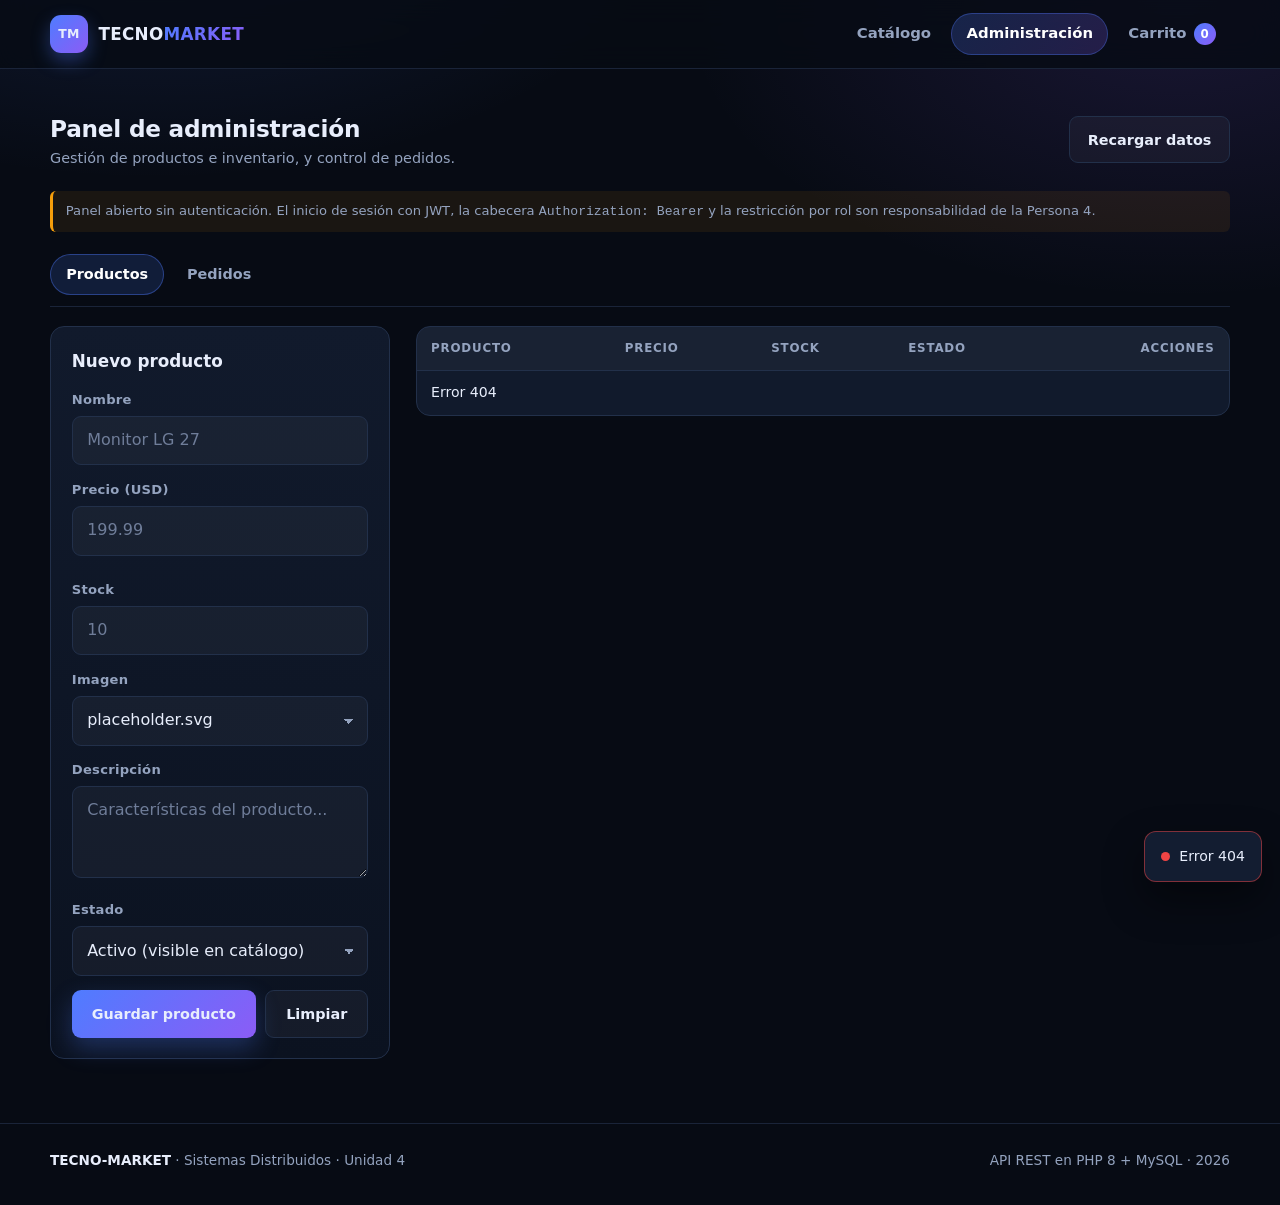
==== public/admin.html @ d6451906 "feat(front): catalogo, carrito y panel de administracion con imagenes" ====
<!DOCTYPE html>
<html lang="es">
<head>
    <meta charset="UTF-8">
    <meta name="viewport" content="width=device-width, initial-scale=1.0">
    <title>Administración | TECNO-MARKET</title>
    <link rel="icon" type="image/svg+xml" href="img/logo.svg">
    <link rel="stylesheet" href="css/app.css">
</head>
<body>

<header class="topbar">
    <div class="contenedor topbar__inner">
        <a class="marca" href="index.html">
            <span class="marca__logo">TM</span>
            <span class="marca__texto">TECNO<span>MARKET</span></span>
        </a>
        <nav class="nav">
            <a class="nav__link" href="index.html">Catálogo</a>
            <a class="nav__link activo" href="admin.html">Administración</a>
            <a class="nav__link nav__carrito" href="carrito.html">
                Carrito <span class="badge" id="contadorCarrito">0</span>
            </a>
        </nav>
    </div>
</header>

<main class="contenedor seccion">
    <div class="seccion__cabecera">
        <div>
            <h1 class="seccion__titulo">Panel de administración</h1>
            <p class="seccion__subtitulo">Gestión de productos e inventario, y control de pedidos.</p>
        </div>
        <button class="boton" id="recargar">Recargar datos</button>
    </div>

    <div class="aviso" style="margin-bottom:1.4rem;">
        Panel abierto sin autenticación. El inicio de sesión con JWT, la cabecera
        <code>Authorization: Bearer</code> y la restricción por rol son responsabilidad de la Persona 4.
    </div>

    <div class="pestanas">
        <button class="pestana activo" data-pestana="productos">Productos</button>
        <button class="pestana" data-pestana="pedidos">Pedidos</button>
    </div>

    <section id="tabProductos" class="admin">
        <div class="panel">
            <h2 class="panel__titulo" id="tituloFormulario">Nuevo producto</h2>

            <form id="formProducto">
                <input type="hidden" id="idProducto">

                <div class="campo">
                    <label for="nombre">Nombre</label>
                    <input type="text" id="nombre" maxlength="100" required placeholder="Monitor LG 27">
                </div>

                <div class="fila">
                    <div class="campo">
                        <label for="precio">Precio (USD)</label>
                        <input type="number" id="precio" min="0.01" step="0.01" required placeholder="199.99">
                    </div>
                    <div class="campo">
                        <label for="stock">Stock</label>
                        <input type="number" id="stock" min="0" step="1" required placeholder="10">
                    </div>
                </div>

                <div class="campo">
                    <label for="imagen">Imagen</label>
                    <select id="imagen"></select>
                </div>

                <div class="campo">
                    <label for="descripcion">Descripción</label>
                    <textarea id="descripcion" maxlength="500" placeholder="Características del producto..."></textarea>
                </div>

                <div class="campo">
                    <label for="activo">Estado</label>
                    <select id="activo">
                        <option value="1">Activo (visible en catálogo)</option>
                        <option value="0">Inactivo</option>
                    </select>
                </div>

                <div class="fila">
                    <button class="boton boton--primario" type="submit" id="btnGuardar">Guardar producto</button>
                    <button class="boton" type="button" id="cancelarEdicion">Limpiar</button>
                </div>
            </form>
        </div>

        <div class="tabla-envoltura">
            <table>
                <thead>
                    <tr>
                        <th>Producto</th>
                        <th>Precio</th>
                        <th>Stock</th>
                        <th>Estado</th>
                        <th style="text-align:right;">Acciones</th>
                    </tr>
                </thead>
                <tbody id="cuerpoProductos">
                    <tr><td colspan="5">Cargando productos...</td></tr>
                </tbody>
            </table>
        </div>
    </section>

    <section id="tabPedidos" class="oculto">
        <div class="tabla-envoltura">
            <table>
                <thead>
                    <tr>
                        <th>Pedido</th>
                        <th>Cliente</th>
                        <th>Fecha</th>
                        <th>Productos</th>
                        <th>Total</th>
                        <th>Estado</th>
                    </tr>
                </thead>
                <tbody id="cuerpoPedidos">
                    <tr><td colspan="6">Cargando pedidos...</td></tr>
                </tbody>
            </table>
        </div>
    </section>
</main>

<footer class="pie">
    <div class="contenedor pie__inner">
        <span><strong>TECNO-MARKET</strong> · Sistemas Distribuidos · Unidad 4</span>
        <span>API REST en PHP 8 + MySQL · 2026</span>
    </div>
</footer>

<script src="js/api.js"></script>
<script src="js/admin.js"></script>
</body>
</html>
---- public/css/app.css ----
/* ============================================================
   TECNO-MARKET | Hoja de estilos principal
   Tema oscuro, sin dependencias externas (funciona sin internet)
   ============================================================ */

:root {
    --fondo: #070b14;
    --fondo-2: #0b1220;
    --superficie: #111a2c;
    --superficie-2: #16223a;
    --borde: #22304a;
    --borde-suave: #1a2439;
    --texto: #e8eefc;
    --texto-suave: #94a3bf;
    --acento: #4f7cff;
    --acento-2: #8b5cf6;
    --ok: #22c55e;
    --alerta: #f59e0b;
    --error: #ef4444;
    --radio: 14px;
    --radio-sm: 9px;
    --sombra: 0 18px 40px rgba(0, 0, 0, 0.45);
    --transicion: 180ms ease;
}

* {
    margin: 0;
    padding: 0;
    box-sizing: border-box;
}

html {
    scroll-behavior: smooth;
}

body {
    font-family: "Segoe UI", system-ui, -apple-system, Roboto, Arial, sans-serif;
    background:
        radial-gradient(900px 500px at 12% -10%, rgba(79, 124, 255, 0.16), transparent 60%),
        radial-gradient(800px 480px at 92% 0%, rgba(139, 92, 246, 0.14), transparent 62%),
        var(--fondo);
    color: var(--texto);
    min-height: 100vh;
    line-height: 1.55;
    -webkit-font-smoothing: antialiased;
}

a {
    color: inherit;
    text-decoration: none;
}

img {
    max-width: 100%;
    display: block;
}

button,
input,
select,
textarea {
    font: inherit;
    color: inherit;
}

.contenedor {
    width: min(1180px, calc(100% - 2.5rem));
    margin-inline: auto;
}

/* ---------------- Barra superior ---------------- */

.topbar {
    position: sticky;
    top: 0;
    z-index: 40;
    backdrop-filter: blur(14px);
    background: rgba(7, 11, 20, 0.82);
    border-bottom: 1px solid var(--borde-suave);
}

.topbar__inner {
    display: flex;
    align-items: center;
    justify-content: space-between;
    gap: 1rem;
    height: 68px;
}

.marca {
    display: flex;
    align-items: center;
    gap: 0.65rem;
    font-weight: 800;
    letter-spacing: 0.02em;
}

.marca__logo {
    width: 38px;
    height: 38px;
    border-radius: 11px;
    display: grid;
    place-items: center;
    background: linear-gradient(135deg, var(--acento), var(--acento-2));
    box-shadow: 0 8px 18px rgba(79, 124, 255, 0.35);
    font-size: 0.78rem;
}

.marca__texto {
    font-size: 1.05rem;
}

.marca__texto span {
    background: linear-gradient(135deg, var(--acento), var(--acento-2));
    -webkit-background-clip: text;
    background-clip: text;
    color: transparent;
}

.nav {
    display: flex;
    align-items: center;
    gap: 0.35rem;
}

.nav__link {
    padding: 0.55rem 0.9rem;
    border-radius: 999px;
    color: var(--texto-suave);
    font-size: 0.93rem;
    font-weight: 600;
    transition: var(--transicion);
}

.nav__link:hover {
    color: var(--texto);
    background: rgba(255, 255, 255, 0.06);
}

.nav__link.activo {
    color: #fff;
    background: linear-gradient(135deg, rgba(79, 124, 255, 0.22), rgba(139, 92, 246, 0.22));
    border: 1px solid rgba(79, 124, 255, 0.35);
}

.nav__carrito {
    display: inline-flex;
    align-items: center;
    gap: 0.45rem;
}

.badge {
    min-width: 22px;
    height: 22px;
    padding: 0 6px;
    border-radius: 999px;
    display: inline-grid;
    place-items: center;
    font-size: 0.74rem;
    font-weight: 800;
    color: #fff;
    background: linear-gradient(135deg, var(--acento), var(--acento-2));
}

/* ---------------- Hero ---------------- */

.heroe {
    padding: 4rem 0 2.5rem;
    border-bottom: 1px solid var(--borde-suave);
    background-image:
        linear-gradient(rgba(255, 255, 255, 0.028) 1px, transparent 1px),
        linear-gradient(90deg, rgba(255, 255, 255, 0.028) 1px, transparent 1px);
    background-size: 46px 46px;
}

.heroe__etiqueta {
    display: inline-flex;
    align-items: center;
    gap: 0.5rem;
    font-size: 0.78rem;
    font-weight: 700;
    letter-spacing: 0.16em;
    text-transform: uppercase;
    color: #a9bcff;
    background: rgba(79, 124, 255, 0.12);
    border: 1px solid rgba(79, 124, 255, 0.28);
    padding: 0.35rem 0.8rem;
    border-radius: 999px;
}

.heroe__titulo {
    font-size: clamp(2rem, 5vw, 3.4rem);
    line-height: 1.1;
    margin: 1rem 0 0.8rem;
    letter-spacing: -0.02em;
}

.heroe__titulo span {
    background: linear-gradient(120deg, #7aa2ff, #c4a4ff 60%, #7aa2ff);
    -webkit-background-clip: text;
    background-clip: text;
    color: transparent;
}

.heroe__texto {
    color: var(--texto-suave);
    max-width: 58ch;
    font-size: 1.02rem;
}

.buscador {
    margin-top: 1.6rem;
    display: flex;
    gap: 0.6rem;
    flex-wrap: wrap;
    max-width: 640px;
}

.buscador input {
    flex: 1 1 280px;
}

/* ---------------- Controles ---------------- */

input,
select,
textarea {
    width: 100%;
    background: rgba(255, 255, 255, 0.04);
    border: 1px solid var(--borde);
    border-radius: var(--radio-sm);
    padding: 0.72rem 0.9rem;
    outline: none;
    transition: var(--transicion);
}

input::placeholder,
textarea::placeholder {
    color: #6f7d99;
}

input:focus,
select:focus,
textarea:focus {
    border-color: var(--acento);
    box-shadow: 0 0 0 3px rgba(79, 124, 255, 0.18);
}

select {
    cursor: pointer;
    appearance: none;
    background-image: linear-gradient(45deg, transparent 50%, var(--texto-suave) 50%),
        linear-gradient(135deg, var(--texto-suave) 50%, transparent 50%);
    background-position: calc(100% - 18px) 52%, calc(100% - 13px) 52%;
    background-size: 5px 5px, 5px 5px;
    background-repeat: no-repeat;
    padding-right: 2.2rem;
}

select option {
    background: var(--superficie);
}

textarea {
    resize: vertical;
    min-height: 92px;
}

label {
    display: block;
    font-size: 0.82rem;
    font-weight: 700;
    color: var(--texto-suave);
    margin-bottom: 0.35rem;
    letter-spacing: 0.02em;
}

.campo {
    margin-bottom: 0.9rem;
}

/* ---------------- Botones ---------------- */

.boton {
    display: inline-flex;
    align-items: center;
    justify-content: center;
    gap: 0.45rem;
    padding: 0.72rem 1.1rem;
    border-radius: var(--radio-sm);
    border: 1px solid var(--borde);
    background: rgba(255, 255, 255, 0.04);
    color: var(--texto);
    font-weight: 700;
    font-size: 0.9rem;
    cursor: pointer;
    transition: var(--transicion);
    white-space: nowrap;
}

.boton:hover {
    background: rgba(255, 255, 255, 0.08);
    border-color: #33456a;
}

.boton:disabled {
    opacity: 0.45;
    cursor: not-allowed;
}

.boton--primario {
    border: none;
    background: linear-gradient(135deg, var(--acento), var(--acento-2));
    box-shadow: 0 10px 24px rgba(79, 124, 255, 0.28);
}

.boton--primario:hover {
    filter: brightness(1.08);
}

.boton--peligro {
    border-color: rgba(239, 68, 68, 0.4);
    color: #ffb4b4;
    background: rgba(239, 68, 68, 0.1);
}

.boton--peligro:hover {
    background: rgba(239, 68, 68, 0.18);
}

.boton--fantasma {
    background: transparent;
}

.boton--bloque {
    width: 100%;
}

.boton--sm {
    padding: 0.45rem 0.75rem;
    font-size: 0.82rem;
}

/* ---------------- Seccion catalogo ---------------- */

.seccion {
    padding: 2.6rem 0 4rem;
}

.seccion__cabecera {
    display: flex;
    align-items: center;
    justify-content: space-between;
    gap: 1rem;
    flex-wrap: wrap;
    margin-bottom: 1.4rem;
}

.seccion__titulo {
    font-size: 1.45rem;
    letter-spacing: -0.01em;
}

.seccion__subtitulo {
    color: var(--texto-suave);
    font-size: 0.9rem;
}

.grilla {
    display: grid;
    grid-template-columns: repeat(auto-fill, minmax(245px, 1fr));
    gap: 1.2rem;
}

.tarjeta {
    position: relative;
    background: linear-gradient(180deg, var(--superficie), var(--fondo-2));
    border: 1px solid var(--borde);
    border-radius: var(--radio);
    overflow: hidden;
    display: flex;
    flex-direction: column;
    transition: transform var(--transicion), border-color var(--transicion), box-shadow var(--transicion);
}

.tarjeta:hover {
    transform: translateY(-4px);
    border-color: #34507f;
    box-shadow: var(--sombra);
}

.tarjeta__imagen {
    position: relative;
    display: block;
    aspect-ratio: 4 / 3;
    overflow: hidden;
    background: var(--fondo-2);
}

.tarjeta__imagen img {
    width: 100%;
    height: 100%;
    object-fit: cover;
    transition: transform 420ms ease;
}

.tarjeta:hover .tarjeta__imagen img {
    transform: scale(1.05);
}

.tarjeta__cuerpo {
    padding: 1rem 1.05rem 1.15rem;
    display: flex;
    flex-direction: column;
    gap: 0.55rem;
    flex: 1;
}

.tarjeta__nombre {
    font-size: 1rem;
    line-height: 1.3;
}

.tarjeta__desc {
    color: var(--texto-suave);
    font-size: 0.83rem;
    display: -webkit-box;
    -webkit-line-clamp: 2;
    -webkit-box-orient: vertical;
    overflow: hidden;
    min-height: 2.6em;
}

.tarjeta__pie {
    margin-top: auto;
    display: flex;
    align-items: center;
    justify-content: space-between;
    gap: 0.6rem;
    padding-top: 0.4rem;
}

.precio {
    font-size: 1.22rem;
    font-weight: 800;
    letter-spacing: -0.01em;
}

.precio::before {
    content: "$";
    font-size: 0.8em;
    color: var(--texto-suave);
    margin-right: 2px;
}

.etiqueta {
    position: absolute;
    top: 10px;
    left: 10px;
    padding: 0.28rem 0.6rem;
    border-radius: 999px;
    font-size: 0.72rem;
    font-weight: 800;
    letter-spacing: 0.03em;
    backdrop-filter: blur(6px);
    background: rgba(7, 11, 20, 0.7);
    border: 1px solid rgba(255, 255, 255, 0.12);
}

.etiqueta--ok {
    color: #8ef0b0;
    border-color: rgba(34, 197, 94, 0.4);
}

.etiqueta--bajo {
    color: #ffd28a;
    border-color: rgba(245, 158, 11, 0.45);
}

.etiqueta--agotado {
    color: #ffb0b0;
    border-color: rgba(239, 68, 68, 0.45);
}

/* ---------------- Paginacion ---------------- */

.paginacion {
    display: flex;
    align-items: center;
    justify-content: center;
    gap: 0.4rem;
    margin-top: 2rem;
    flex-wrap: wrap;
}

.paginacion button {
    min-width: 40px;
}

.paginacion button.activo {
    background: linear-gradient(135deg, var(--acento), var(--acento-2));
    border-color: transparent;
}

/* ---------------- Estado vacio / carga ---------------- */

.estado {
    text-align: center;
    padding: 3rem 1rem;
    color: var(--texto-suave);
    border: 1px dashed var(--borde);
    border-radius: var(--radio);
    background: rgba(255, 255, 255, 0.015);
}

.estado strong {
    color: var(--texto);
    display: block;
    margin-bottom: 0.35rem;
    font-size: 1.05rem;
}

.cargando {
    display: grid;
    place-items: center;
    padding: 3rem 0;
    color: var(--texto-suave);
    gap: 0.8rem;
}

.spinner {
    width: 34px;
    height: 34px;
    border-radius: 50%;
    border: 3px solid rgba(255, 255, 255, 0.12);
    border-top-color: var(--acento);
    animation: girar 700ms linear infinite;
}

@keyframes girar {
    to { transform: rotate(360deg); }
}

/* ---------------- Detalle de producto ---------------- */

.detalle {
    display: grid;
    grid-template-columns: 1.05fr 1fr;
    gap: 2.2rem;
    align-items: start;
}

.detalle__imagen {
    border-radius: var(--radio);
    overflow: hidden;
    border: 1px solid var(--borde);
    background: var(--fondo-2);
}

.detalle__info h1 {
    font-size: clamp(1.6rem, 3vw, 2.2rem);
    line-height: 1.2;
    margin-bottom: 0.6rem;
}

.detalle__desc {
    color: var(--texto-suave);
    margin: 1rem 0 1.4rem;
}

.detalle__precio {
    font-size: 2.1rem;
    font-weight: 800;
    display: flex;
    align-items: baseline;
    gap: 0.6rem;
}

.detalle__meta {
    display: flex;
    flex-wrap: wrap;
    gap: 0.5rem;
    margin: 1rem 0 1.4rem;
}

.chip {
    font-size: 0.8rem;
    font-weight: 700;
    padding: 0.32rem 0.7rem;
    border-radius: 999px;
    background: rgba(255, 255, 255, 0.05);
    border: 1px solid var(--borde);
    color: var(--texto-suave);
}

.compra {
    display: flex;
    gap: 0.6rem;
    align-items: center;
    flex-wrap: wrap;
    margin-top: 0.5rem;
}

.compra input {
    width: 96px;
    text-align: center;
}

.migas {
    display: flex;
    gap: 0.45rem;
    align-items: center;
    font-size: 0.85rem;
    color: var(--texto-suave);
    margin-bottom: 1.4rem;
}

.migas a:hover {
    color: var(--texto);
}

/* ---------------- Carrito ---------------- */

.carrito {
    display: grid;
    grid-template-columns: 1.5fr 1fr;
    gap: 1.6rem;
    align-items: start;
}

.panel {
    background: linear-gradient(180deg, var(--superficie), var(--fondo-2));
    border: 1px solid var(--borde);
    border-radius: var(--radio);
    padding: 1.3rem;
}

.panel__titulo {
    font-size: 1.05rem;
    margin-bottom: 1rem;
    display: flex;
    align-items: center;
    justify-content: space-between;
    gap: 0.6rem;
}

.items {
    display: flex;
    flex-direction: column;
    gap: 0.9rem;
}

.item {
    display: grid;
    grid-template-columns: 74px 1fr auto;
    gap: 0.9rem;
    align-items: center;
    padding-bottom: 0.9rem;
    border-bottom: 1px solid var(--borde-suave);
}

.item:last-child {
    border-bottom: none;
    padding-bottom: 0;
}

.item__imagen {
    width: 74px;
    height: 74px;
    border-radius: 10px;
    overflow: hidden;
    border: 1px solid var(--borde);
}

.item__imagen img {
    width: 100%;
    height: 100%;
    object-fit: cover;
}

.item__nombre {
    font-weight: 700;
    font-size: 0.95rem;
}

.item__precio {
    color: var(--texto-suave);
    font-size: 0.85rem;
}

.item__acciones {
    display: flex;
    align-items: center;
    gap: 0.35rem;
}

.item__cantidad {
    width: 46px;
    text-align: center;
    padding: 0.4rem 0.2rem;
}

.resumen {
    display: flex;
    flex-direction: column;
    gap: 0.6rem;
    margin-bottom: 1rem;
}

.resumen__linea {
    display: flex;
    justify-content: space-between;
    color: var(--texto-suave);
    font-size: 0.92rem;
}

.resumen__total {
    display: flex;
    justify-content: space-between;
    align-items: baseline;
    padding-top: 0.8rem;
    border-top: 1px solid var(--borde);
    font-size: 1.05rem;
    font-weight: 700;
}

.resumen__total .precio {
    font-size: 1.5rem;
}

.aviso {
    font-size: 0.82rem;
    color: var(--texto-suave);
    border-left: 3px solid var(--alerta);
    background: rgba(245, 158, 11, 0.08);
    padding: 0.6rem 0.8rem;
    border-radius: 6px;
    margin-top: 0.8rem;
}

/* ---------------- Administracion ---------------- */

.admin {
    display: grid;
    grid-template-columns: 340px 1fr;
    gap: 1.6rem;
    align-items: start;
}

.pestanas {
    display: flex;
    gap: 0.4rem;
    margin-bottom: 1.2rem;
    border-bottom: 1px solid var(--borde-suave);
    padding-bottom: 0.7rem;
    flex-wrap: wrap;
}

.pestana {
    padding: 0.5rem 0.95rem;
    border-radius: 999px;
    border: 1px solid transparent;
    background: transparent;
    color: var(--texto-suave);
    font-weight: 700;
    font-size: 0.9rem;
    cursor: pointer;
    transition: var(--transicion);
}

.pestana:hover {
    color: var(--texto);
}

.pestana.activo {
    color: #fff;
    background: rgba(79, 124, 255, 0.16);
    border-color: rgba(79, 124, 255, 0.4);
}

.tabla-envoltura {
    overflow-x: auto;
    border: 1px solid var(--borde);
    border-radius: var(--radio);
    background: var(--superficie);
}

table {
    width: 100%;
    border-collapse: collapse;
    font-size: 0.88rem;
    min-width: 620px;
}

th {
    text-align: left;
    padding: 0.78rem 0.9rem;
    background: rgba(255, 255, 255, 0.035);
    color: var(--texto-suave);
    font-size: 0.74rem;
    text-transform: uppercase;
    letter-spacing: 0.07em;
    border-bottom: 1px solid var(--borde);
    white-space: nowrap;
}

td {
    padding: 0.7rem 0.9rem;
    border-bottom: 1px solid var(--borde-suave);
    vertical-align: middle;
}

tbody tr:last-child td {
    border-bottom: none;
}

tbody tr:hover {
    background: rgba(255, 255, 255, 0.025);
}

.celda-producto {
    display: flex;
    align-items: center;
    gap: 0.6rem;
    min-width: 190px;
}

.celda-producto img {
    width: 38px;
    height: 38px;
    border-radius: 8px;
    object-fit: cover;
    border: 1px solid var(--borde);
    flex: none;
}

.acciones {
    display: flex;
    gap: 0.35rem;
    justify-content: flex-end;
}

.estado-pedido {
    display: inline-block;
    padding: 0.22rem 0.6rem;
    border-radius: 999px;
    font-size: 0.74rem;
    font-weight: 800;
    text-transform: capitalize;
    border: 1px solid;
}

.estado-pendiente  { color: #ffd28a; border-color: rgba(245, 158, 11, 0.45); background: rgba(245, 158, 11, 0.1); }
.estado-procesando { color: #a5c8ff; border-color: rgba(59, 130, 246, 0.45); background: rgba(59, 130, 246, 0.1); }
.estado-enviado    { color: #c9b4ff; border-color: rgba(139, 92, 246, 0.45); background: rgba(139, 92, 246, 0.1); }
.estado-entregado  { color: #8ef0b0; border-color: rgba(34, 197, 94, 0.45);  background: rgba(34, 197, 94, 0.1); }
.estado-cancelado  { color: #ffb0b0; border-color: rgba(239, 68, 68, 0.45);  background: rgba(239, 68, 68, 0.1); }

/* ---------------- Notificaciones ---------------- */

.toasts {
    position: fixed;
    right: 18px;
    bottom: 18px;
    z-index: 100;
    display: flex;
    flex-direction: column;
    gap: 0.6rem;
    max-width: min(380px, calc(100vw - 36px));
}

.toast {
    display: flex;
    gap: 0.6rem;
    align-items: flex-start;
    padding: 0.85rem 1rem;
    border-radius: 12px;
    background: #131d31;
    border: 1px solid var(--borde);
    box-shadow: var(--sombra);
    font-size: 0.88rem;
    animation: entrar 220ms ease;
}

.toast--ok { border-color: rgba(34, 197, 94, 0.45); }
.toast--error { border-color: rgba(239, 68, 68, 0.5); }
.toast--info { border-color: rgba(79, 124, 255, 0.5); }

.toast__punto {
    width: 9px;
    height: 9px;
    border-radius: 50%;
    margin-top: 6px;
    flex: none;
    background: var(--acento);
}

.toast--ok .toast__punto { background: var(--ok); }
.toast--error .toast__punto { background: var(--error); }

@keyframes entrar {
    from { opacity: 0; transform: translateY(8px); }
    to { opacity: 1; transform: translateY(0); }
}

/* ---------------- Pie ---------------- */

.pie {
    border-top: 1px solid var(--borde-suave);
    padding: 1.6rem 0 2.2rem;
    color: var(--texto-suave);
    font-size: 0.85rem;
}

.pie__inner {
    display: flex;
    align-items: center;
    justify-content: space-between;
    gap: 1rem;
    flex-wrap: wrap;
}

.pie strong {
    color: var(--texto);
}

/* ---------------- Utilidades ---------------- */

.oculto {
    display: none !important;
}

.fila {
    display: flex;
    gap: 0.6rem;
    flex-wrap: wrap;
}

.fila > * {
    flex: 1 1 auto;
}

.texto-suave {
    color: var(--texto-suave);
}

.mt-1 { margin-top: 0.5rem; }
.mt-2 { margin-top: 1rem; }
.mt-3 { margin-top: 1.6rem; }

/* ---------------- Responsive ---------------- */

@media (max-width: 900px) {
    .detalle,
    .carrito,
    .admin {
        grid-template-columns: 1fr;
    }

    .heroe {
        padding-top: 2.6rem;
    }
}

@media (max-width: 620px) {
    .topbar__inner {
        height: auto;
        padding: 0.7rem 0;
        flex-direction: column;
        align-items: stretch;
        gap: 0.4rem;
    }

    .nav {
        justify-content: space-between;
        gap: 0.15rem;
    }

    .nav__link {
        padding: 0.45rem 0.55rem;
        font-size: 0.82rem;
    }

    .marca__texto {
        font-size: 0.95rem;
    }

    .item {
        grid-template-columns: 58px 1fr;
    }

    .item__acciones {
        grid-column: 1 / -1;
        justify-content: flex-end;
    }
}
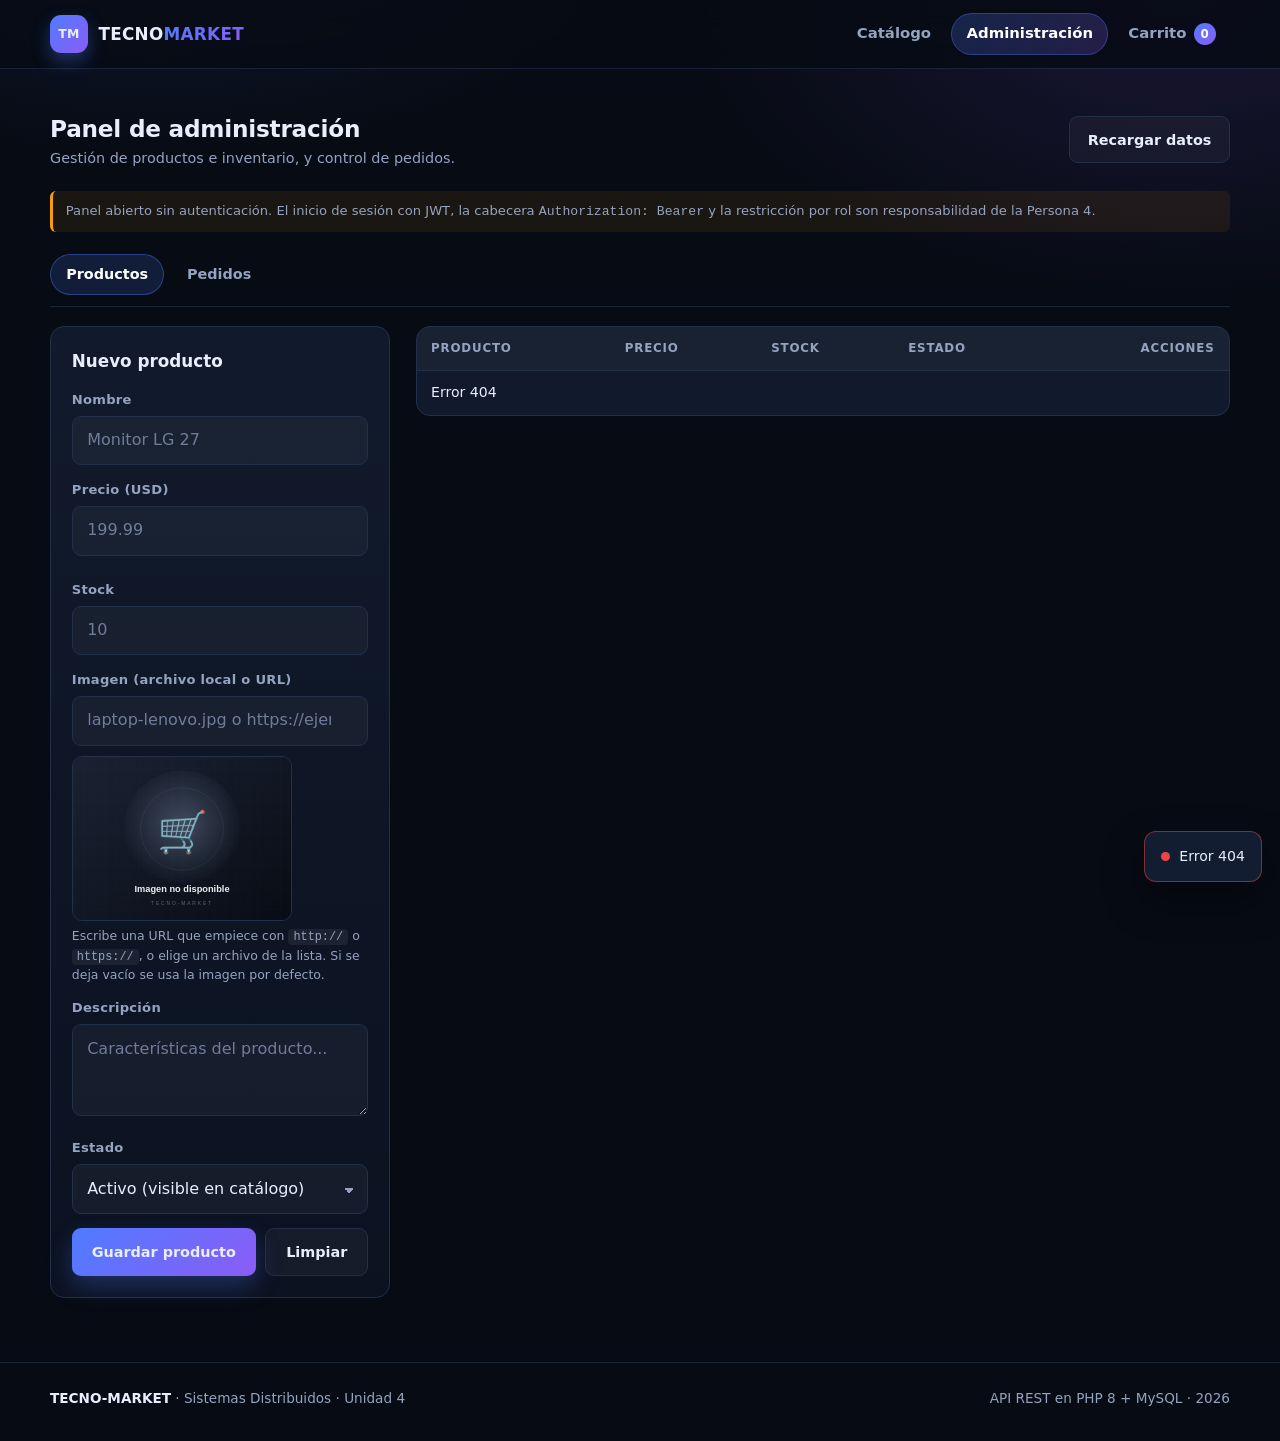
==== commit 5ecc4cdd: "feat(front): imagenes reales de productos y soporte de imagenes por URL" ====
--- a/public/admin.html
+++ b/public/admin.html
@@ -68,8 +68,17 @@
                 </div>
 
                 <div class="campo">
-                    <label for="imagen">Imagen</label>
-                    <select id="imagen"></select>
+                    <label for="imagen">Imagen (archivo local o URL)</label>
+                    <input type="text" id="imagen" list="imagenesDisponibles" maxlength="512"
+                           placeholder="laptop-lenovo.jpg o https://ejemplo.com/foto.jpg">
+                    <datalist id="imagenesDisponibles"></datalist>
+                    <div class="vista-previa">
+                        <img id="vistaImagen" src="img/productos/placeholder.svg" alt="Vista previa">
+                    </div>
+                    <p class="ayuda">
+                        Escribe una URL que empiece con <code>http://</code> o <code>https://</code>,
+                        o elige un archivo de la lista. Si se deja vacío se usa la imagen por defecto.
+                    </p>
                 </div>
 
                 <div class="campo">
--- a/public/css/app.css
+++ b/public/css/app.css
@@ -220,6 +220,11 @@
     flex: 1 1 280px;
 }
 
+.buscador select {
+    width: auto;
+    flex: 0 0 210px;
+}
+
 /* ---------------- Controles ---------------- */
 
 input,
@@ -944,6 +949,37 @@
     color: var(--texto-suave);
 }
 
+.ayuda {
+    font-size: 0.78rem;
+    color: var(--texto-suave);
+    margin-top: 0.4rem;
+    line-height: 1.45;
+}
+
+.ayuda code {
+    background: rgba(255, 255, 255, 0.06);
+    padding: 1px 5px;
+    border-radius: 4px;
+    font-size: 0.95em;
+}
+
+.vista-previa {
+    margin-top: 0.65rem;
+    width: 100%;
+    max-width: 220px;
+    aspect-ratio: 4 / 3;
+    border-radius: 10px;
+    overflow: hidden;
+    border: 1px solid var(--borde);
+    background: var(--fondo-2);
+}
+
+.vista-previa img {
+    width: 100%;
+    height: 100%;
+    object-fit: cover;
+}
+
 .mt-1 { margin-top: 0.5rem; }
 .mt-2 { margin-top: 1rem; }
 .mt-3 { margin-top: 1.6rem; }
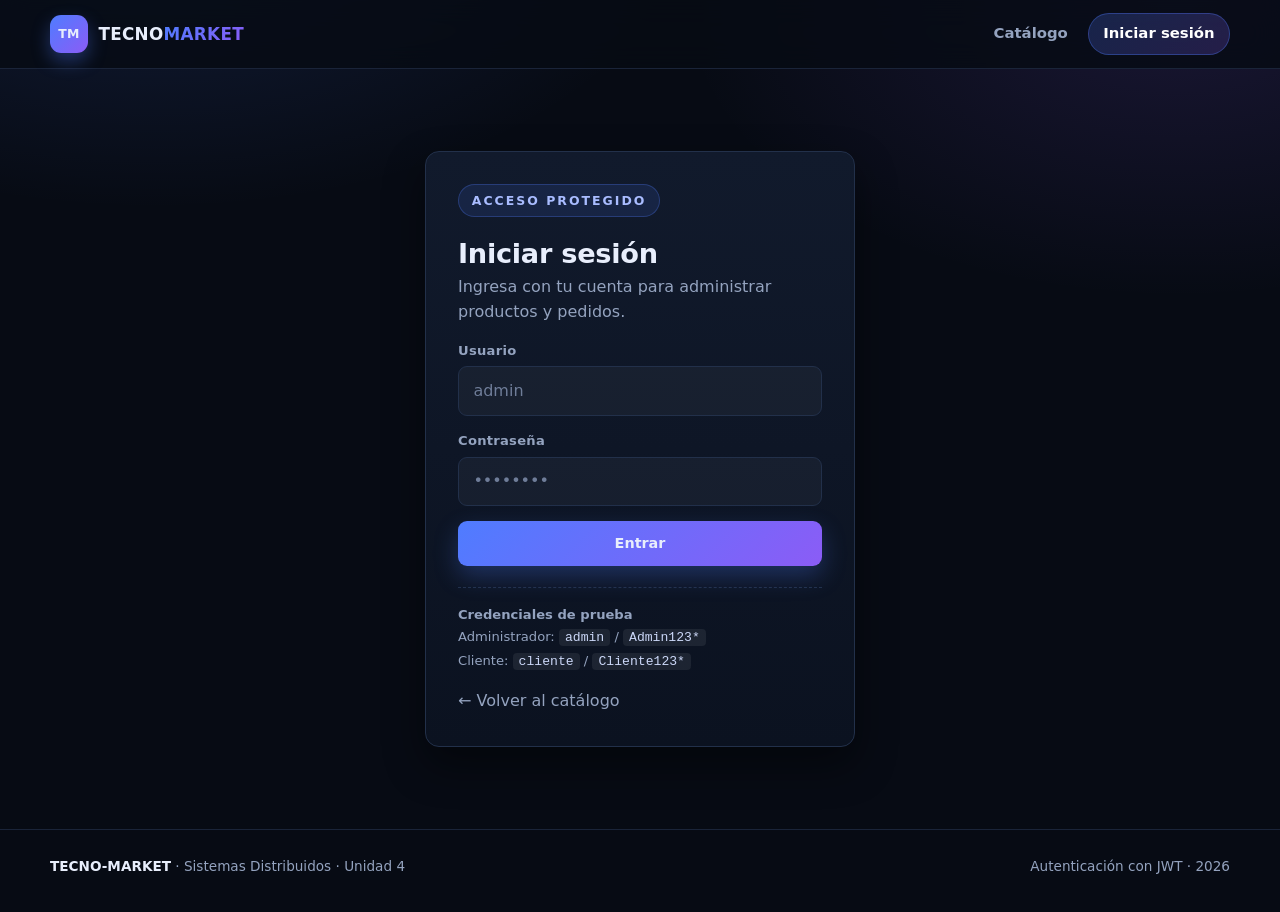
==== commit 52282368: "feat(auth): JWT, login y control de roles en la API y el panel" ====
--- a/public/admin.html
+++ b/public/admin.html
@@ -4,6 +4,12 @@
     <meta charset="UTF-8">
     <meta name="viewport" content="width=device-width, initial-scale=1.0">
     <title>Administración | TECNO-MARKET</title>
+    <script>
+        // Guardia de sesion: sin token no se entra al panel
+        if (!localStorage.getItem('tecno_token')) {
+            window.location.replace('login.html?destino=admin.html');
+        }
+    </script>
     <link rel="icon" type="image/svg+xml" href="img/logo.svg">
     <link rel="stylesheet" href="css/app.css">
 </head>
@@ -31,12 +37,16 @@
             <h1 class="seccion__titulo">Panel de administración</h1>
             <p class="seccion__subtitulo">Gestión de productos e inventario, y control de pedidos.</p>
         </div>
-        <button class="boton" id="recargar">Recargar datos</button>
+        <div class="sesion-barra">
+            <span class="sesion" id="sesionInfo">Verificando sesión...</span>
+            <button class="boton boton--sm" id="cerrarSesion">Cerrar sesión</button>
+            <button class="boton" id="recargar">Recargar datos</button>
+        </div>
     </div>
 
     <div class="aviso" style="margin-bottom:1.4rem;">
-        Panel abierto sin autenticación. El inicio de sesión con JWT, la cabecera
-        <code>Authorization: Bearer</code> y la restricción por rol son responsabilidad de la Persona 4.
+        Panel protegido con JWT. Las operaciones de administración requieren un token con rol
+        <strong>administrador</strong>; el catálogo y el registro de pedidos son públicos.
     </div>
 
     <div class="pestanas">
--- a/public/css/app.css
+++ b/public/css/app.css
@@ -980,6 +980,71 @@
     object-fit: cover;
 }
 
+/* ---------------- Acceso / login ---------------- */
+
+.acceso {
+    min-height: calc(100vh - 140px);
+    display: grid;
+    place-items: center;
+    padding: 3rem 1rem;
+}
+
+.tarjeta-acceso {
+    width: min(430px, 100%);
+    background: linear-gradient(180deg, var(--superficie), var(--fondo-2));
+    border: 1px solid var(--borde);
+    border-radius: var(--radio);
+    padding: 2rem;
+    box-shadow: var(--sombra);
+}
+
+.tarjeta-acceso h1 {
+    font-size: 1.7rem;
+    letter-spacing: -0.01em;
+}
+
+.alerta {
+    margin-top: 1rem;
+    padding: 0.7rem 0.9rem;
+    border-radius: 8px;
+    background: rgba(239, 68, 68, 0.12);
+    border: 1px solid rgba(239, 68, 68, 0.4);
+    color: #ffb4b4;
+    font-size: 0.86rem;
+}
+
+.credenciales {
+    margin-top: 1.3rem;
+    padding-top: 1rem;
+    border-top: 1px dashed var(--borde);
+    font-size: 0.82rem;
+    color: var(--texto-suave);
+    line-height: 1.7;
+}
+
+.credenciales code {
+    background: rgba(255, 255, 255, 0.07);
+    padding: 1px 6px;
+    border-radius: 4px;
+    color: #cbd7f7;
+}
+
+.sesion-barra {
+    display: flex;
+    align-items: center;
+    gap: 0.6rem;
+    flex-wrap: wrap;
+}
+
+.sesion {
+    font-size: 0.85rem;
+    color: var(--texto-suave);
+}
+
+.sesion strong {
+    color: var(--texto);
+}
+
 .mt-1 { margin-top: 0.5rem; }
 .mt-2 { margin-top: 1rem; }
 .mt-3 { margin-top: 1.6rem; }
